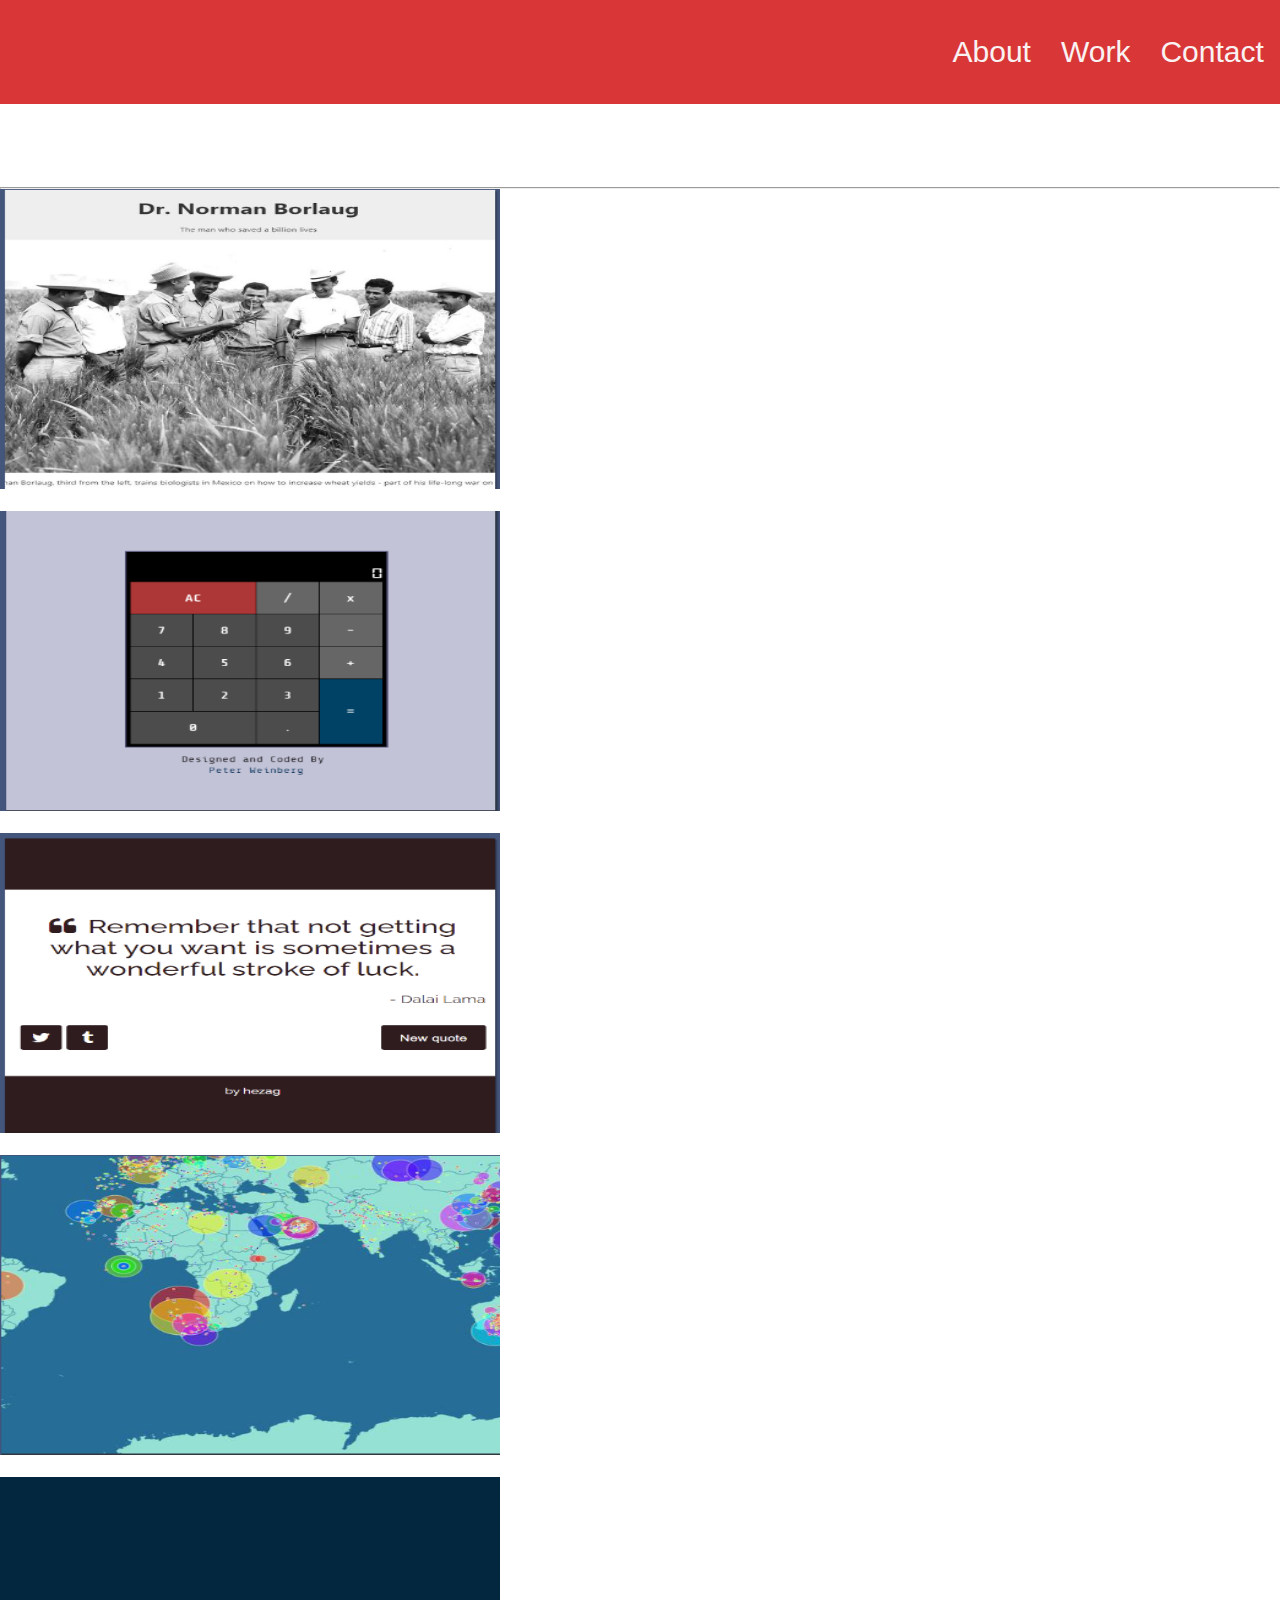
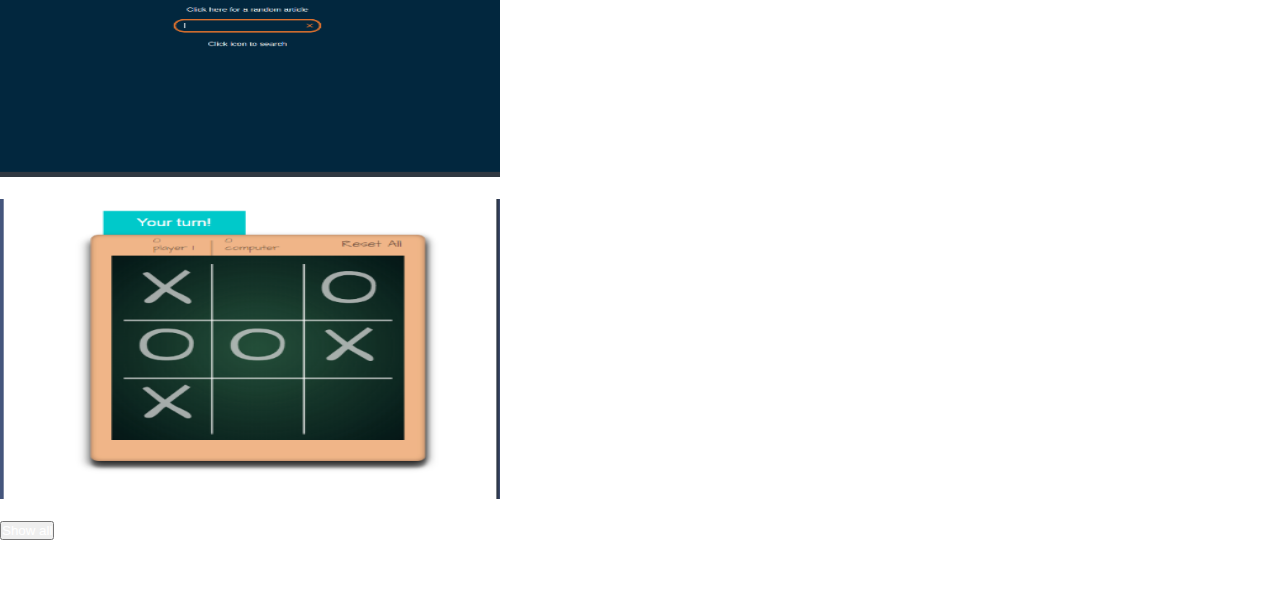
==== assets/index.html @ 54e22c0e "nav" ====
<!DOCTYPE html>
<html lang="en">
<head>
    <meta charset="UTF-8">
    <meta http-equiv="X-UA-Compatible" content="IE=edge">
    <meta name="viewport" content="width=device-width, initial-scale=1.0">
    <link rel="stylesheet" href="/assets/styles/styles.css">
    <link rel="stylesheet" href="https://cdnjs.cloudflare.com/ajax/libs/font-awesome/6.2.0/css/all.min.css">
    <title>header</title>
     </head>
            <div>
                 <nav class="nav">
                        <a href="#About">About</a>
                        <a href="#work">Work</a>
                        <a href="#contact">Contact</a>
                    </nav>
     </div>
<body> 

    <div class="Welcome-section" >

        <h1><b>Hey, i am Humphrey </b></h1>
         <p class="p1"> a web Developer</p>

    
    </div>

    <section>
        
        <h2><b>These are some of my Projects</b> <hr class="heading2"></h2>
     <div class="images">
        <figure>
                <a
              href="tribute"
              target="_blank"
              class="project"
            > 
              <img
                class="project"
                src="/assets/tribute.png"
                alt="tribute"
              width="500px" height="300px"/> </a>
              <figcaption>Tribute Page</figcaption>
           </figure> 

           <figure>
            <a
          href="cal"
          target="_blank"
          class="project"
        >
          <img
            class="project"
            src="/assets/cal.png"
            alt="tribute"
          width="500px" height="300px"/></a>
        <figcaption>Javascript Calculator</figcaption>
          </figure>

          <figure>


            <a
          href="random quote machine"
          target="_blank"
          class="project"
        >
          <img
            class="project"
            src="/assets/random quote machine.png"
            alt="quote"
          width="500px" height="300px"/></a>
          <figcaption>Random quotes machine</figcaption>
        </figure>

        <figure>
                <a
                href="map"
                target="_blank"
                class="project"
                  >
                <img
                  class="project"
                  src="/assets/map.png"
                  alt="map"
                width="500px" height="300px"/></a>
                  <figcaption>Globe map </figcaption>
        </figure>

         <figure>  
                  <a
                href="wiki"
                target="_blank"
                class="project"
              >
                <img
                  class="project"
                  src="/assets/wiki.png"
                  alt="wiki"
                width="500px" height="300px"/></a>
                <figcaption> Wikipedia</figcaption>
          </figure>

          <figure>
            <a
          href="tic tac toe"
          target="_blank"
          class="project"
        >
          <img
            class="project"
            src="/assets/tic tac toe.png"
            alt="tic tac toe"
         width="500px" height="300px" /></a>
         <figcaption>Tic tac toe </figcaption>

        </figure>

      </div>  
      <button class="btn" type="submit"> Show all </button>
      </div>
      
    </section>


    <section id="contact" class="contact">
      <div id="contact-area" class="contact-area">
        <h3>Let's Work Together....</h3>
        <p class="p2">How do you take your Coffee</p>
      </div>

      <div id="contact-links" class="contact-links">
        <a href=""><i class="fa-brands fa-square-facebook"></i>Facebook</a>
        <a href=""><i class="fa-brands fa-github"></i>Github</a>
        <a href=""><i class="fa-brands fa-square-twitter">Twitter</i></a>
        <a href=""><i class="fa-solid fa-at"></i>Send a mail</a>
        <a href=""><i class="fa-solid fa-mobile-screen"></i>Call me</a>
        <a href=""><i class="fa-brands fa-square-instagram"></i>instagram</a>
      </div>
    </section> 

    

    <div class="footer">
      <footer>
      <p class="footer-paragraph"><b>** This is a Portfolio all details are not real </b></p>
    </footer>
  </div>
</body>
</html>
---- assets/styles/styles.css ----
* {
  font-family: Verdana,Tahoma, sans-serif;
  font-weight: 100;
  margin: 0;
  padding: 0; color: white;
}
.nav a {   
        color: #faf2f2;
        text-decoration-line: none;
        font-size: 30px;
  }
.nav {
    background-color: #d93737;
    display: flex;
    justify-content: flex-end;
    padding: 35px;
    gap: 30px;
    width: 96%;
  }
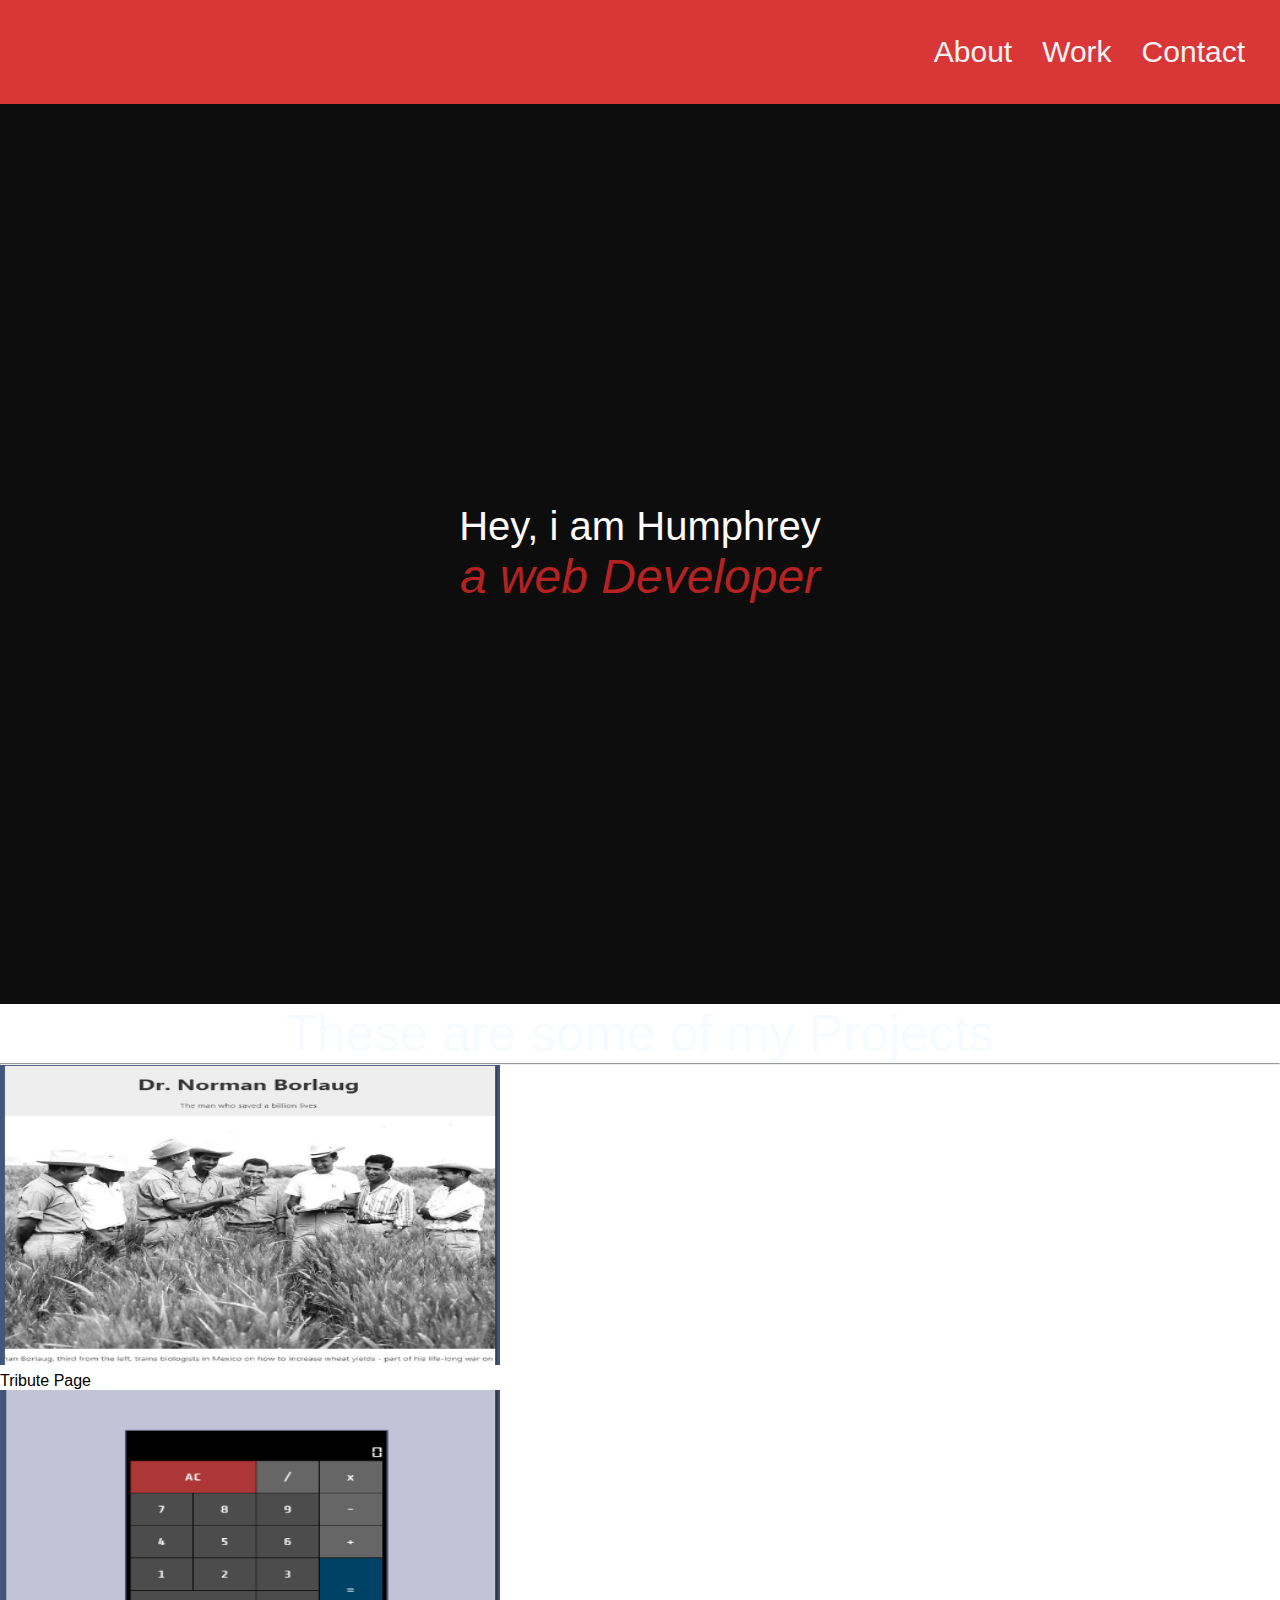
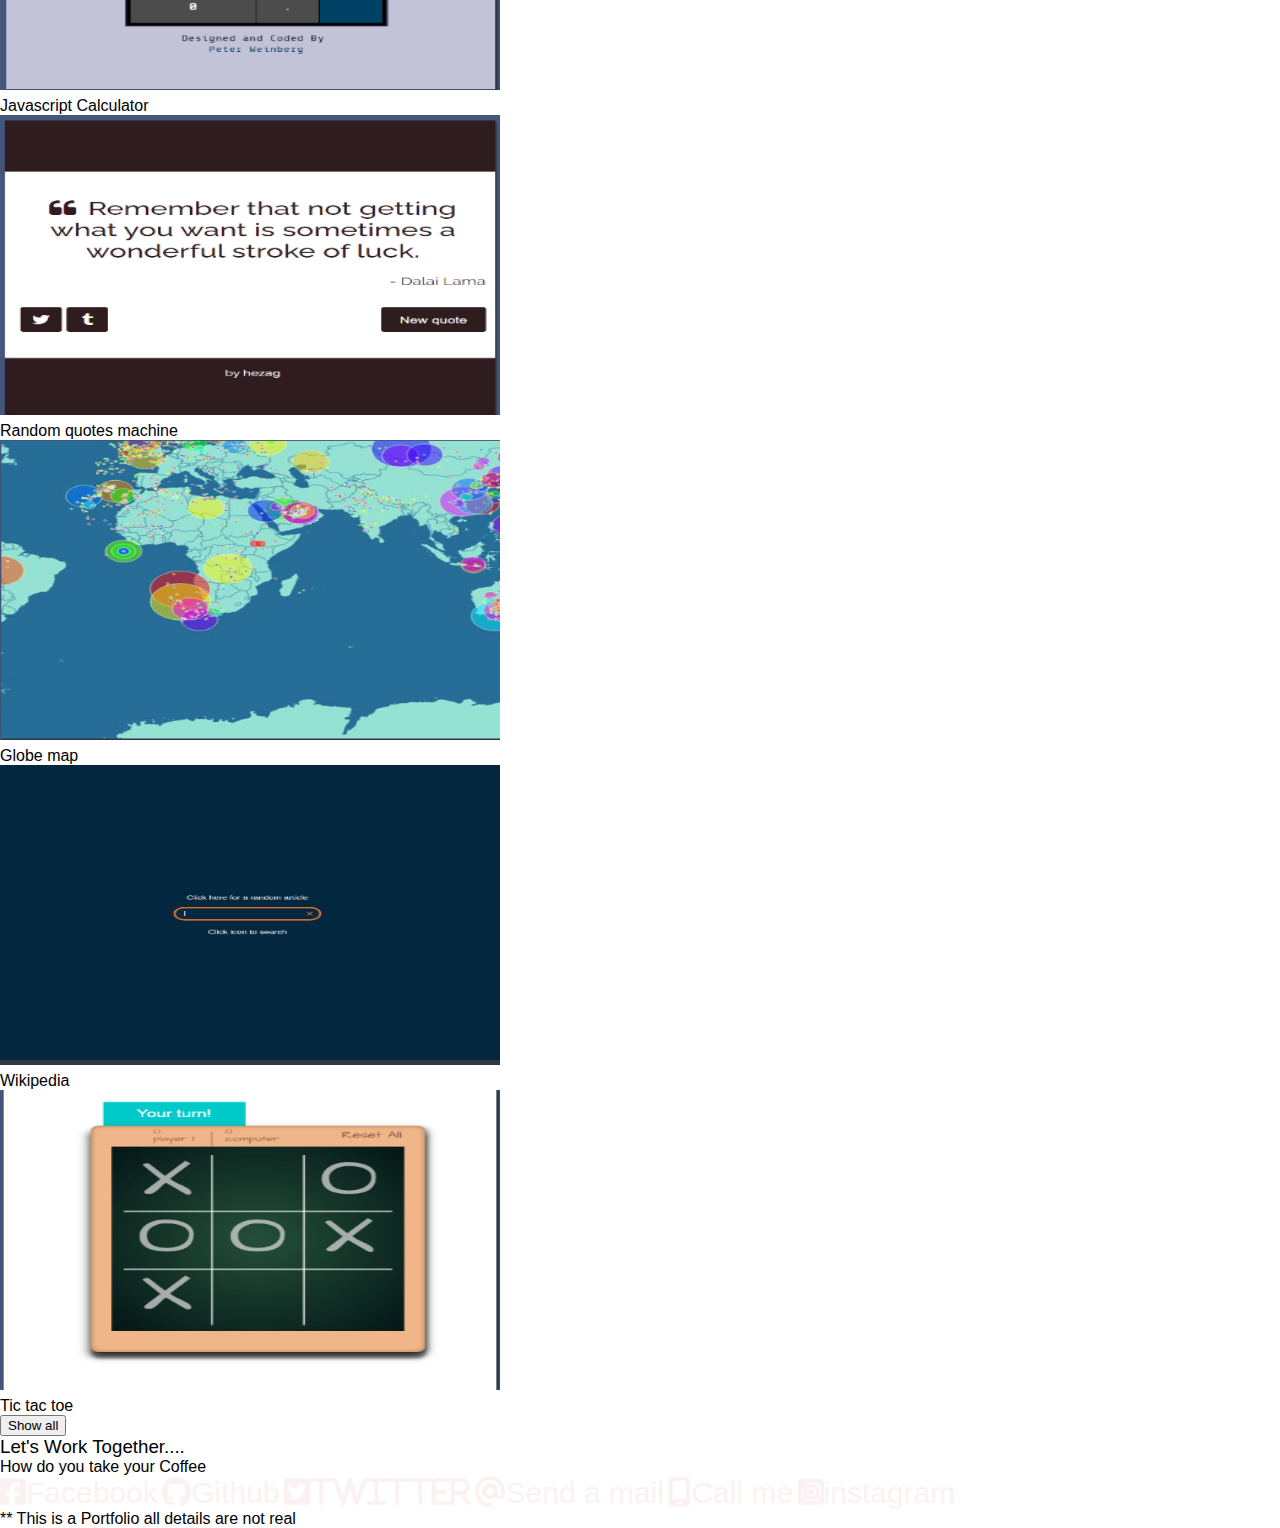
==== commit 622d7060: "free" ====
--- a/assets/index.html
+++ b/assets/index.html
@@ -17,12 +17,12 @@
      </div>
 <body> 
 
-    <div class="Welcome-section" >
+    <div class="welcome-section" >
 
         <h1><b>Hey, i am Humphrey </b></h1>
          <p class="p1"> a web Developer</p>
 
-    
+
     </div>
 
     <section>
--- a/assets/styles/styles.css
+++ b/assets/styles/styles.css
@@ -1,20 +1,52 @@
 * {
-  font-family: Verdana,Tahoma, sans-serif;
+  font-family: Verdana, Tahoma, sans-serif;
   font-weight: 100;
   margin: 0;
-  padding: 0; color: white;
+  padding: auto;
 }
-.nav a {   
-        color: #faf2f2;
-        text-decoration-line: none;
-        font-size: 30px;
-  }
+
+a {
+  color: #faf2f2;
+  text-decoration-line: none;
+  font-size: 30px;
+}
+
 .nav {
-    background-color: #d93737;
-    display: flex;
-    justify-content: flex-end;
-    padding: 35px;
-    gap: 30px;
-    width: 96%;
-  }
-  +  background-color: #d93737;
+  display: flex;
+  justify-content: flex-end;
+  padding: 35px;
+  gap: 30px;
+  width: auto;
+}
+
+.welcome-section {
+  background-color: #0e0d0d;
+  color: #fffbfb;
+  font-size: 20px;
+  display: flex;
+  flex-direction: column;
+  height: 100vh;
+  width: auto;
+  text-align: center;
+  justify-content: center;
+  padding: auto;
+}
+
+.p1 {
+  font-size: 3rem;
+  font-weight: 200;
+  font-style: italic;
+  color: #b42222;
+  text-align: center;
+}
+
+h2 {
+  font: bold;
+  color: #f7faff;
+  font-weight: 30px;
+  font-size: 3.2em;
+  text-align: center;
+}
+
+
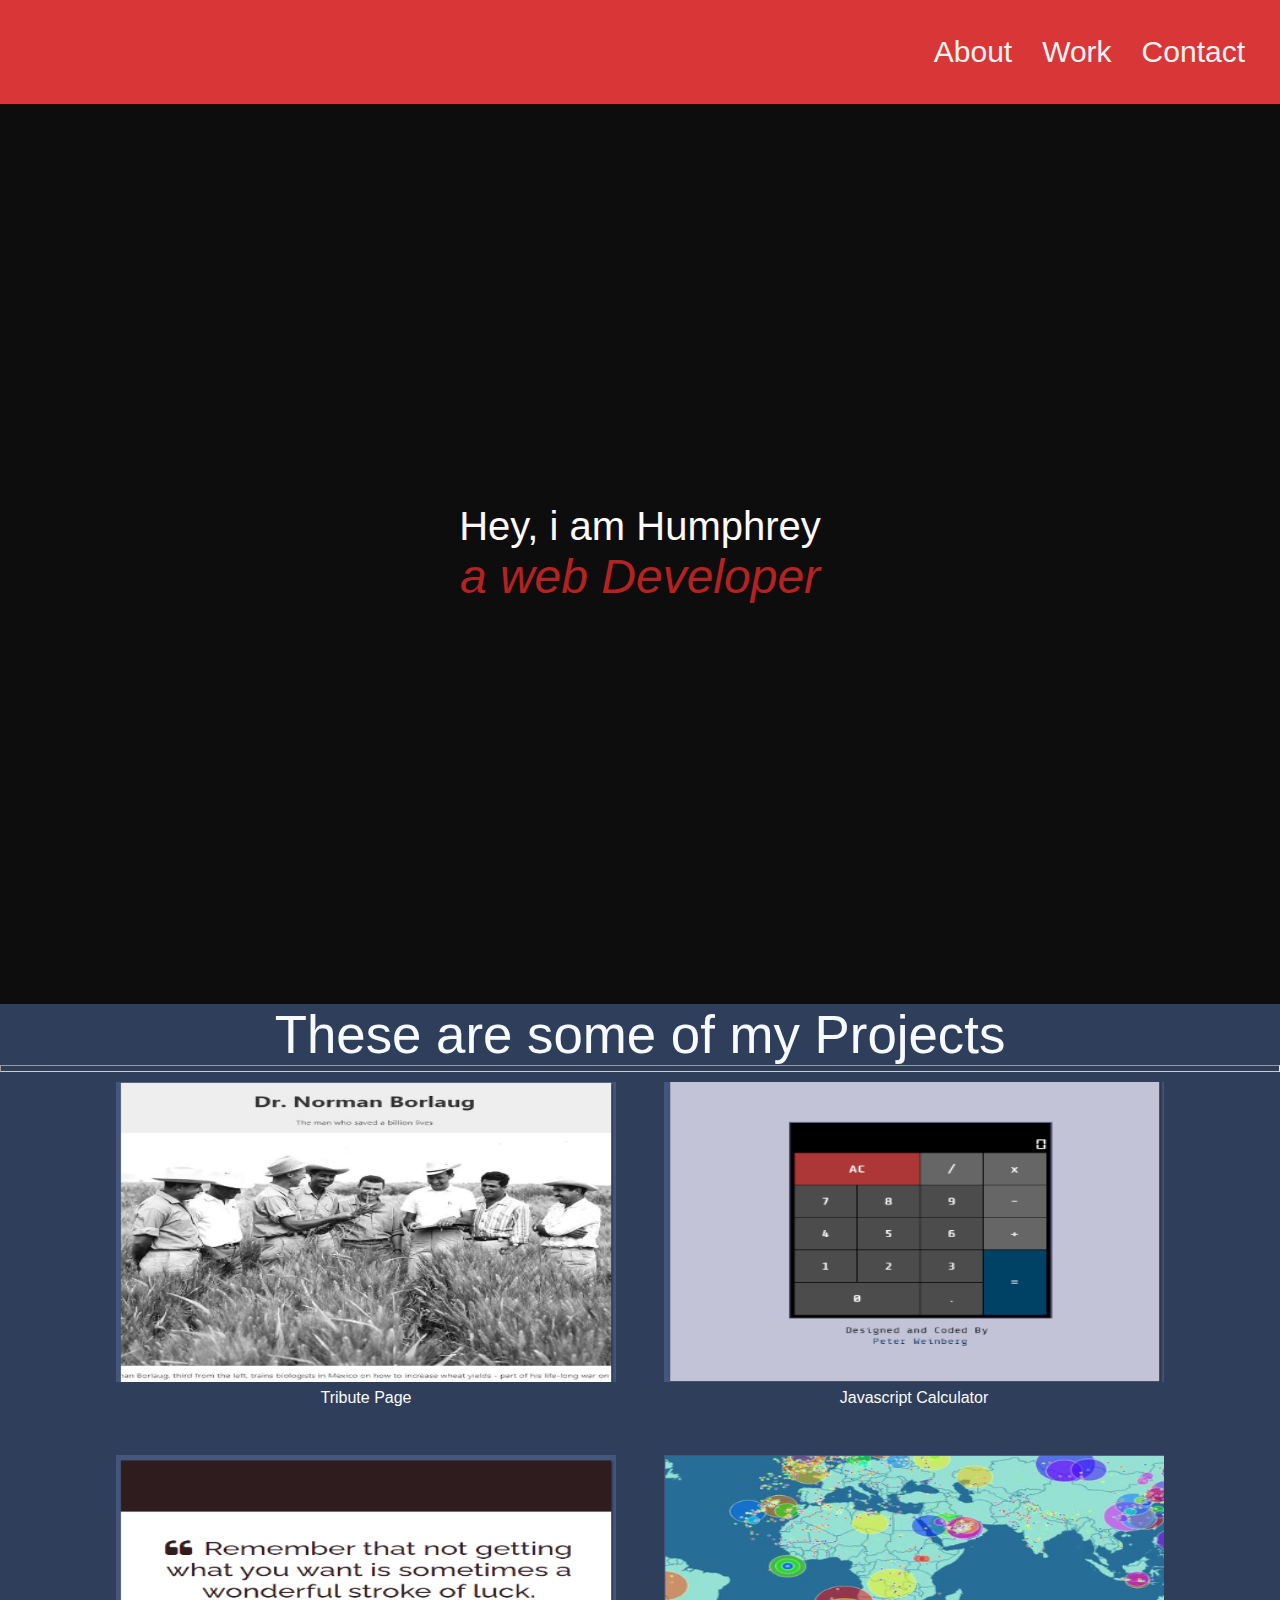
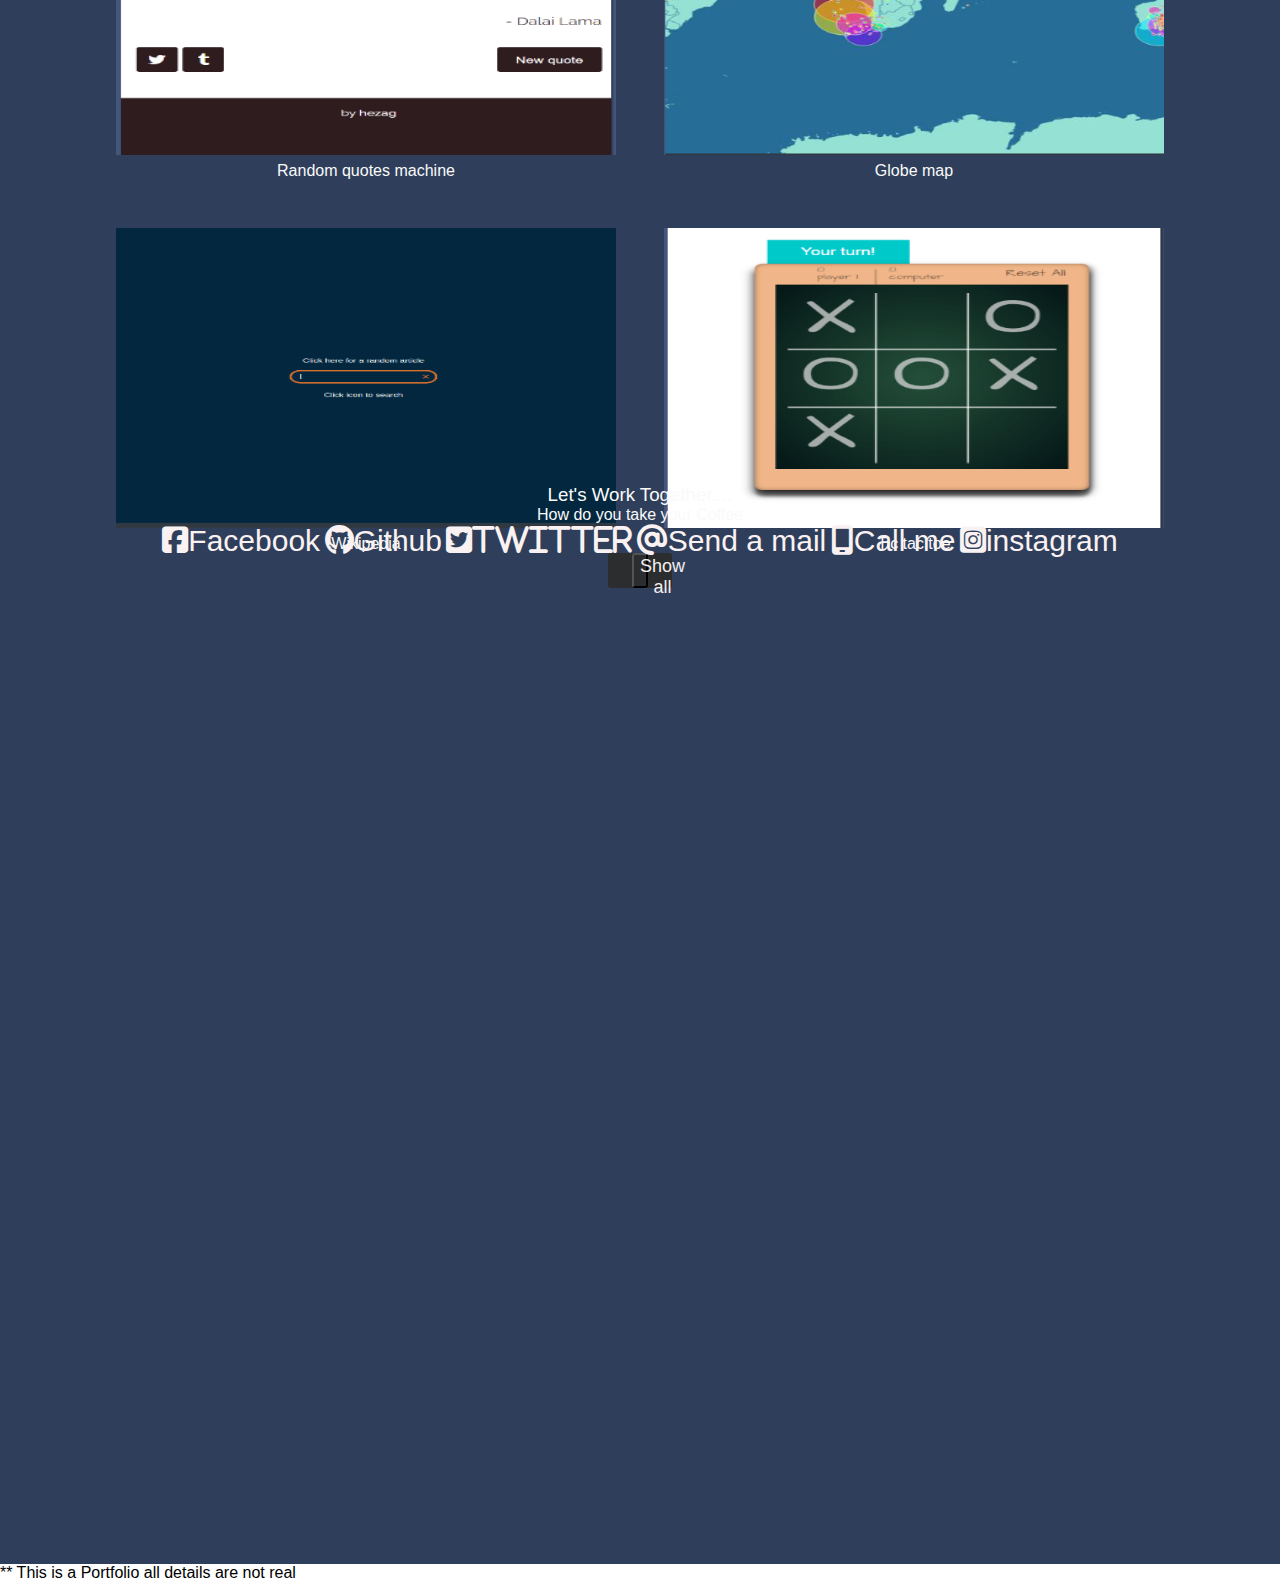
==== commit 6bc6887d: "ab" ====
--- a/assets/index.html
+++ b/assets/index.html
@@ -116,7 +116,10 @@
 
         </figure>
 
-      </div>  
+      </div>
+      
+      
+      <div class="btn">
       <button class="btn" type="submit"> Show all </button>
       </div>
       
--- a/assets/styles/styles.css
+++ b/assets/styles/styles.css
@@ -45,8 +45,49 @@
   font: bold;
   color: #f7faff;
   font-weight: 30px;
-  font-size: 3.2em;
+  font-size: 3.3em;
   text-align: center;
 }
 
+section {
+  background-color: #2f3f5b;
+  color: #fafafa;
+  height: 120vh;
+  width: 100%;
+  flex-direction: column;
+  display: flex;
+  text-align: center;
+}
 
+.images {
+  display: flex;
+  flex-wrap: wrap; 
+  margin: auto;
+  justify-content: center;
+  gap: 3rem;
+}
+
+.project:hover {
+  border: 1px solid #777;
+}
+
+.heading2 {
+  color: #000;
+  padding-bottom: 5px;
+  align-items: center;
+  justify-content: space-between;
+  border-bottom: 1px solid #ccc;
+  margin-bottom: 10px;
+}
+
+.btn {
+  margin: auto;
+  display: flex;
+  height: 35px;
+  width: 5%;
+  text-align: center;
+  background-color: #2b2d2f;
+  color: #f4efef;
+  font-size: large;
+  border-radius: 3px;
+}
